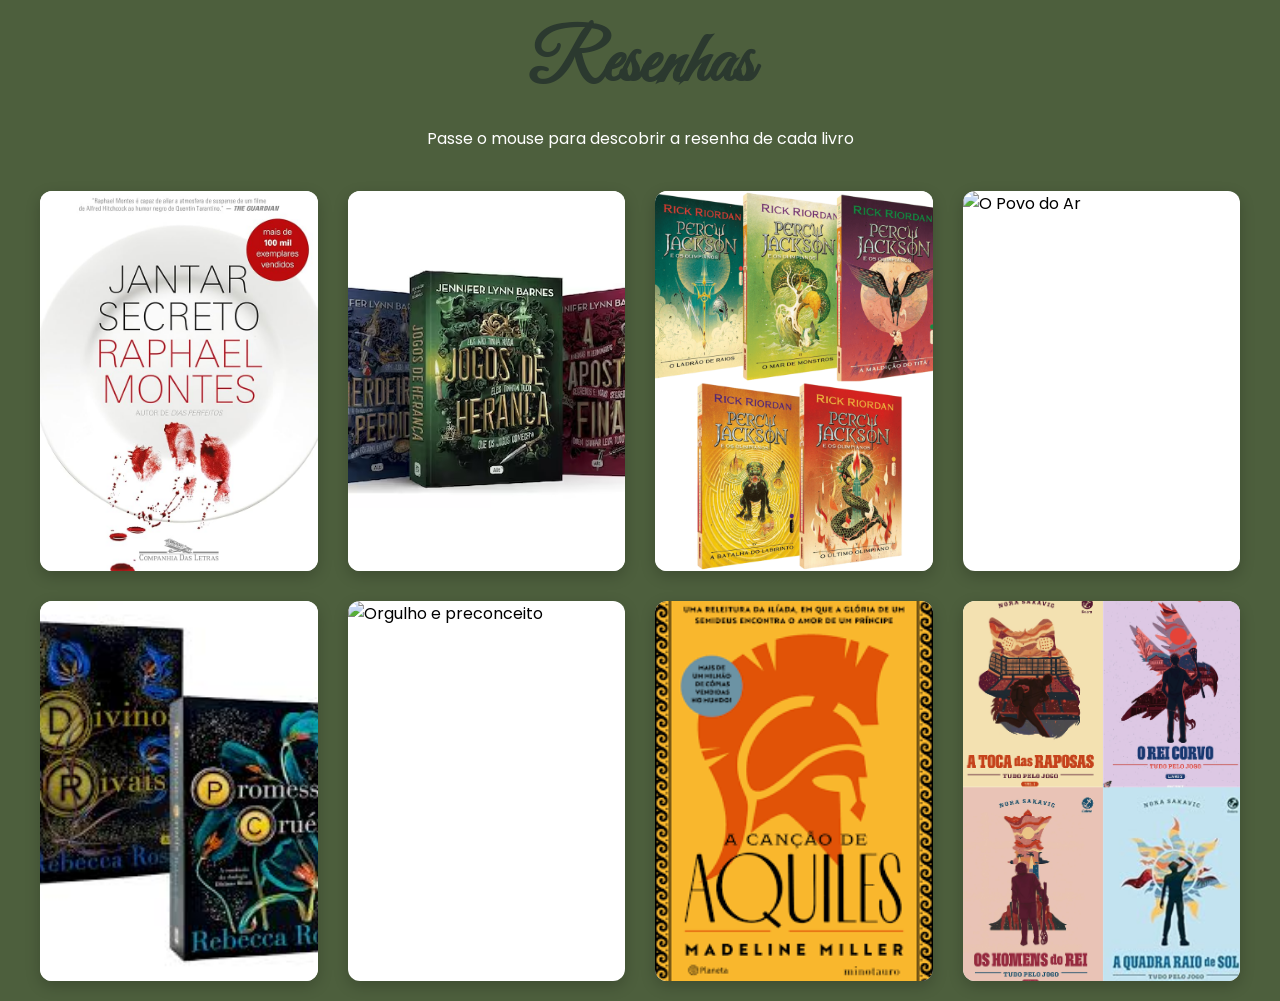
==== index.html @ 60105837 "<3" ====
<!DOCTYPE html>
<html lang="pt-br">
<head>
    <meta charset="UTF-8">
    <meta name="viewport" content="width=device-width, initial-scale=1.0">
    <title>Cantinho das Resenhas</title>
    <link href="https://fonts.googleapis.com/css2?family=Great+Vibes&family=Poppins:wght@300;400;600&display=swap" rel="stylesheet">
    <link rel="stylesheet" href="styles.css">
</head>
<body>

    <header>
        <h1>Resenhas</h1>
        <p>Passe o mouse para descobrir a resenha de cada livro</p>
    </header>

    <main class="container">
        <article class="book-card" data-resumo="Raphael Montes é conhecido por seus livros peculiares, e Jantar Secreto até então é o único que li, e amei. Os tópicos são sensíveis porém, é o que Raphael propõe em seus livros, Dante e seus amigos cometem diversas burradas e fiquei feliz com o final dele pois me irritei muito e achei bem feito pra todos aqueles trouxas.">
            <img src="Jantar Secreto.jpg" alt="Jantar Secreto" class="book-image">
            <div class="overlay">
                <h3>Jantar Secreto</h3>
                <p>Classicação: 18+</p>
                <p>Raphael Montes</p>
                <div class="rating">★★★★☆</div>
                <span class="info-tag">Suspense e ficção</span>
            </div>
        </article>

        <article class="book-card" data-resumo="A saga de Jennifer Lynn Barnes, é uma mistura de mistério com toques de romance, onde a nossa protagonista toma escolhas difíceis para conseguir uma herança que lhe foi deixada por até então um senhor que lhe era desconhecido. Ela infelizmente escolheu o neto “errado”, porque em um universo com Xander Hawthorne, eu nunca ficaria em dúvidas entre Grayson e Jameson.">
            <img src="Jogos de Herança.avif" alt="Jogos de Herança" class="book-image">
            <div class="overlay">
                <h3>Jogos de Herança</h3>
                <p>Classicação: 13+</p>
                <p>Jennifer Lynn Barnes</p>
                <div class="rating">★★★★☆</div>
                <span class="info-tag">Suspense e mistério</span>
            </div>
        </article>

        <article class="book-card" data-resumo=" A saga escrita por Rick Riordan nos traz um mundo místico, misturando mitologia greco-romana com a sociedade moderna. Percy (protagonista), descobre ser um semideus (humano filho de um deus grego) e começa a viver no acampamento meio-sangue, onde conhecemos diversos personagens, também semideuses, que contribuem muito para a trama do nosso jovem. Rick, ou “tio Rick” como prefiro me referir, é super querido e inclusivo, colocando diversas representatividades.">
            <img src="Percy Jackson e os Olimpianos.png" alt="Percy Jackson e os Olimpianos" class="book-image">
            <div class="overlay">
                <h3>Percy Jackson e os Olimpianos</h3>
                <p>Classicação: 12+</p>
                <p>Rick Riordan</p>
                <div class="rating">★★★★★</div>
                <span class="info-tag">Fantasia e aventura</span>
            </div>
        </article>

        <article class="book-card" data-resumo="A trilogia da autora Holly Black conta a história de Jude Duarte, uma humana que foi tirada ainda criança de seu mundo e levada para o reino das fadas, Elfhame. A trama então nos apresenta um personagem que virá a ser um dos mais importantes para a história da nossa protagonista, Cardan Greenbriar, príncipe e futuro rei. Os três livros são incríveis e valem a pena, os personagens bem desenvolvidos e muito interessantes, Holly soube bem o que estava fazendo.">
            <img src="O Povo do Ar.jpg" alt="O Povo do Ar" class="book-image">
            <div class="overlay">
                <h3>O Povo do Ar</h3>
                <p>Classicação: 13+</p>
                <p>Holly Black</p>
                <div class="rating">★★★★★</div>
                <span class="info-tag">Fantasia jovem adulta</span>
            </div>
        </article>

        <article class="book-card" data-resumo="Rebecca Ross simplesmente me tirou da ressaca literária com essa duologia, o Roman e a Isis foram feitos um pro outro, mas confesso que o Forest foi quem roubou meu coração, misterioso e moreno, tudo de bom. A história em si é como as outras fantasias, mas claro que existem suas divergências, só tenho algo a dizer: muito bom, desde o primeiro livro até o segundo e seu desfecho.">
            <img src="Divinos Rivais.jpg" alt="Divinos Rivais" class="book-image">
            <div class="overlay">
                <h3>Divinos Rivais</h3>
                <p>Classificação: 13+</p>
                <p>Rebecca Ross</p>
                <div class="rating">★★★☆☆</div>
                <span class="info-tag">Romance e fantasia</span>
            </div>
        </article>

        <article class="book-card" data-resumo="é um livro atemporal e único. Escrito por Jane Austen, possui uma escrita acessível , irônica e ao mesmo tempo sensível, a história narra a vida tranquila de uma jovem, Elizabeth Bennet que mora em uma pequena cidade do interior, até o aparecimento de um rapaz muito rico e ranzinza, Darcy. Durante o livro, nós somos levados a sentir tudo o que Elizabeth passa, desde os desprezos, angústias, pobreza, até os pequenos e mais doces momentos de união. Esse livro nos ensina muito, ele é muito humano.Jane Austen cria essas personagens mais fortes e independentes, o que para a época não era muito bem aceito pela sociedade conservadora.">
            <img src="https://m.media-amazon.com/images/I/71Xta4Nf7uL._AC_UF1000,1000_QL80_.jpg" alt="Orgulho e preconceito" class="book-image">
            <div class="overlay">
                <h3>Orgulho e preconceito</h3>
                <p>Classificação: 16+</p>
                <p>Jane Austen</p>
                <div class="rating">★★★★☆</div>
                <span class="info-tag">Ficção</span>
            </div>
        </article>

        <article class="book-card" data-resumo="Madeline Milleré era uma autora que eu particularmente não conhecia, mas que me encantou com a escrita. Aquiles e Pátroclo viraram meus protegidos, defendo esse casal com todas as forças que me foram concedidas.">
            <img src="A canção de Aquiles.png" alt="A canção de Aquiles" class="book-image">
            <div class="overlay">
                <h3>A canção de Aquiles</h3>
                <p>J.R.R. Tolkien</p>
                <div class="rating">★★★★★</div>
                <span class="info-tag">Fantasia</span>
            </div>
        </article>

        <article class="book-card" data-resumo="Até agora temos 5 livros lançados, mas a expectativa é de que Nora Sakavic publique um sexto livro até o fim deste ano. A primeira trilogia é focada no personagem Neil Josten. Neil entra para o time das Raposas, onde cria vínculos com Andrew Minyard. A química desses dois é deveras interessante, mas o real motivo de eu ler essa primeira parte da história é Kevin Day, ele é um personagem de caráter questionável, mas quem não é dentro dessa saga? Falando em Kevin, entramos na segunda trilogia (que até agora só temos dois livros), onde nosso protagonista é Jean Moreau, um ex-colega de equipe de Kevin. Jean assim como todos dentro desse universo passou por traumas, mas nada que um loiro golden retriever não resolva, e claro, não há razões melhores, afinal o loiro nada mais é do que Jeremy Knox.">
            <img src="Design sem nome.png" alt="Cem Anos de Solidão" class="book-image">
            <div class="overlay">
                <h3>Tudo pelo Jogo</h3>
                <p>G. García Márquez</p>
                <div class="rating">★★★★★</div>
                <span class="info-tag">Realismo Mágico</span>
            </div>
        </article>



    <div id="tooltip-resumo" class="tooltip"></div>

    <script src="script.js"></script>
</body>
</html>
---- styles.css ----
:root {
    --primary-color: #2b392f;
    --accent-color: #738c5d;
    --bg-color: #4d5f3d;
    --white: #ffffff;
}

/* 1. Configurações Gerais do Body */
body {
    font-family: 'Poppins', sans-serif;
    background-color: var(--bg-color);
    margin: 0;
    padding: 20px;
    overflow-x: hidden;
}

header {
    text-align: center;
    margin-bottom: 40px;
    color: var(--white);
}

h1 {
    font-family: 'Great Vibes', cursive;
    font-size: 4.5rem;
    color: var(--primary-color);
    margin: 0;
}

/* 2. Grid de Livros */
.container {
    display: grid;
    grid-template-columns: repeat(auto-fill, minmax(220px, 1fr));
    gap: 30px;
    max-width: 1200px;
    margin: 0 auto;
    transition: 0.3s;
}

/* 3. Cards dos Livros */
.book-card {
    position: relative;
    border-radius: 12px;
    overflow: hidden;
    height: 380px;
    background: #fff;
    box-shadow: 0 5px 15px rgba(0,0,0,0.2);
    transition: transform 0.3s ease;
    cursor: pointer;
}

.book-card:hover {
    transform: translateY(-10px) scale(1.02);
    z-index: 5;
}

.book-image {
    width: 100%;
    height: 100%;
    object-fit: cover;
}

/* 4. Overlay Interno do Card (Info básica) */
.overlay {
    position: absolute;
    bottom: 0;
    left: 0;
    width: 100%;
    background: linear-gradient(transparent, rgba(43, 57, 47, 0.95));
    color: white;
    padding: 20px;
    box-sizing: border-box;
    text-align: center;
    opacity: 0;
    transition: 0.4s;
}

.book-card:hover .overlay {
    opacity: 1;
}

.overlay h3 { margin: 0 0 5px 0; font-size: 1.1rem; }
.overlay p { margin: 2px 0; font-size: 0.8rem; }

.rating { color: #ffcc00; margin: 5px 0; }

.info-tag {
    display: inline-block;
    font-size: 0.65rem;
    background: var(--accent-color);
    padding: 3px 10px;
    border-radius: 20px;
    text-transform: uppercase;
    margin-top: 8px;
}

/* 5. EFEITO DE EXPANSÃO (O que você pediu) */

/* Fundo escuro com Blur - Aplica o desfoque apenas no que está atrás */
#overlay-screen {
    position: fixed;
    top: 0;
    left: 0;
    width: 100%;
    height: 100%;
    background: rgba(0, 0, 0, 0.75);
    backdrop-filter: blur(8px); /* Borra o site lá no fundo */
    -webkit-backdrop-filter: blur(8px);
    opacity: 0;
    visibility: hidden;
    transition: 0.4s ease;
    z-index: 998;
}

/* Painel de Informações Centralizado */
.tooltip {
    position: fixed;
    top: 50%;
    left: 50%;
    transform: translate(-50%, -50%) scale(0.7); /* Começa menor */
    background: var(--white);
    color: #333;
    padding: 40px;
    border-radius: 20px;
    box-shadow: 0 25px 50px rgba(0,0,0,0.5);
    width: 550px;
    max-width: 85vw;
    z-index: 999; /* Fica acima do blur */
    opacity: 0;
    visibility: hidden;
    transition: all 0.4s cubic-bezier(0.34, 1.56, 0.64, 1);
    display: flex;
    flex-direction: column;
    align-items: center;
    text-align: center;
}

/* Classes Ativas (via JavaScript) */
#overlay-screen.active,
.tooltip.active {
    opacity: 1;
    visibility: visible;
}

.tooltip.active {
    transform: translate(-50%, -50%) scale(1); /* Expande para o tamanho real */
}

/* Estilização interna do resumo expandido */
.tooltip img {
    width: 160px;
    height: 240px;
    object-fit: cover;
    border-radius: 10px;
    margin-bottom: 20px;
    box-shadow: 0 10px 30px rgba(0,0,0,0.3);
}

.tooltip h2 {
    font-family: 'Poppins', sans-serif;
    color: var(--primary-color);
    margin: 0 0 15px 0;
}

.tooltip p {
    font-size: 1rem;
    line-height: 1.6;
    color: #444;
    margin: 0;
}
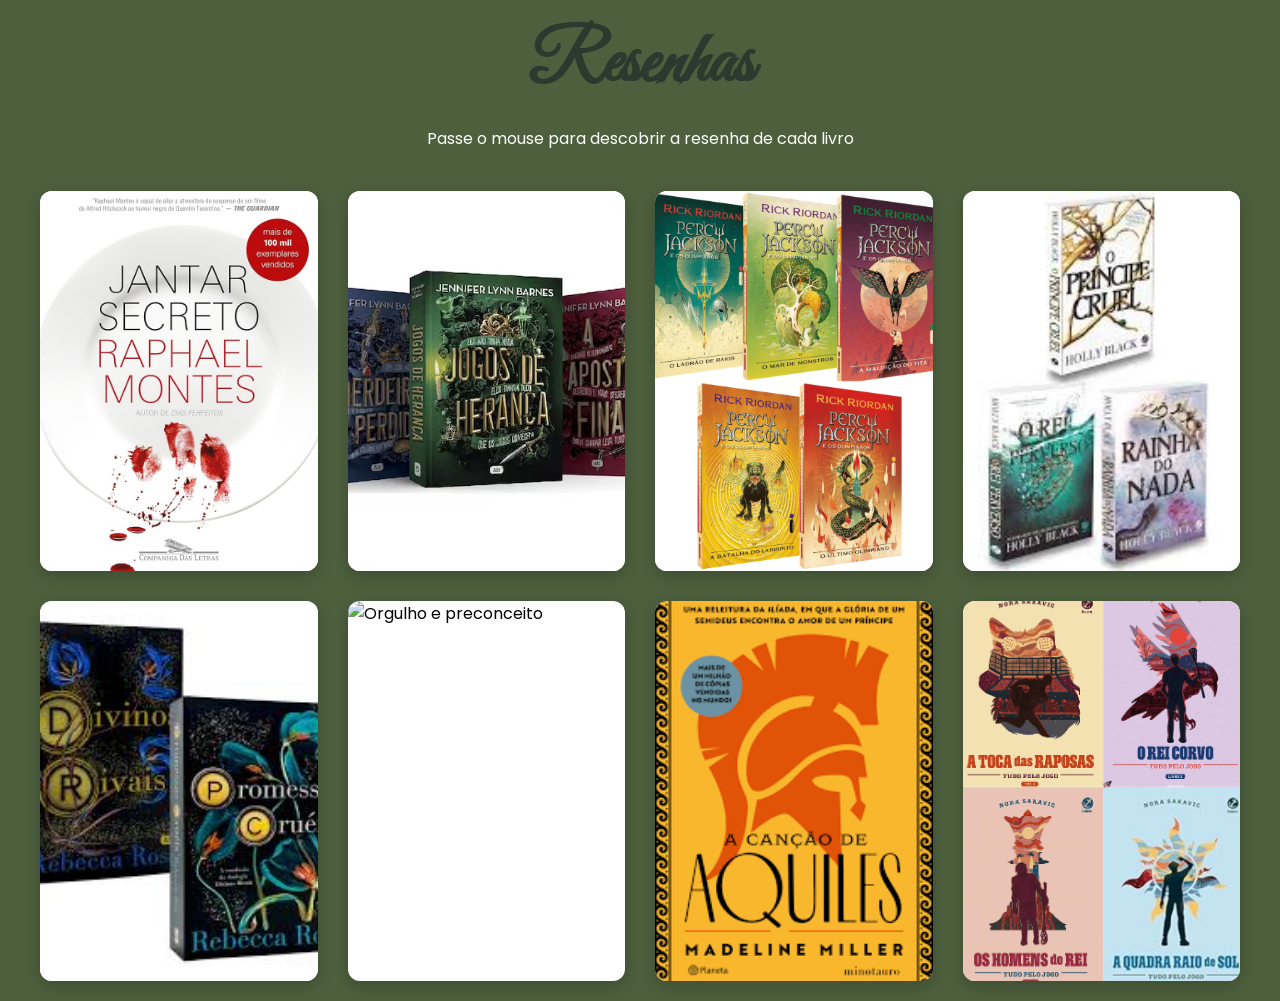
==== commit 4a8f6b98: "<3" ====
--- a/index.html
+++ b/index.html
@@ -49,7 +49,7 @@
         </article>
 
         <article class="book-card" data-resumo="A trilogia da autora Holly Black conta a história de Jude Duarte, uma humana que foi tirada ainda criança de seu mundo e levada para o reino das fadas, Elfhame. A trama então nos apresenta um personagem que virá a ser um dos mais importantes para a história da nossa protagonista, Cardan Greenbriar, príncipe e futuro rei. Os três livros são incríveis e valem a pena, os personagens bem desenvolvidos e muito interessantes, Holly soube bem o que estava fazendo.">
-            <img src="O Povo do Ar.jpg" alt="O Povo do Ar" class="book-image">
+            <img src="O povo do ar.jpg" alt="O Povo do Ar" class="book-image">
             <div class="overlay">
                 <h3>O Povo do Ar</h3>
                 <p>Classicação: 13+</p>
